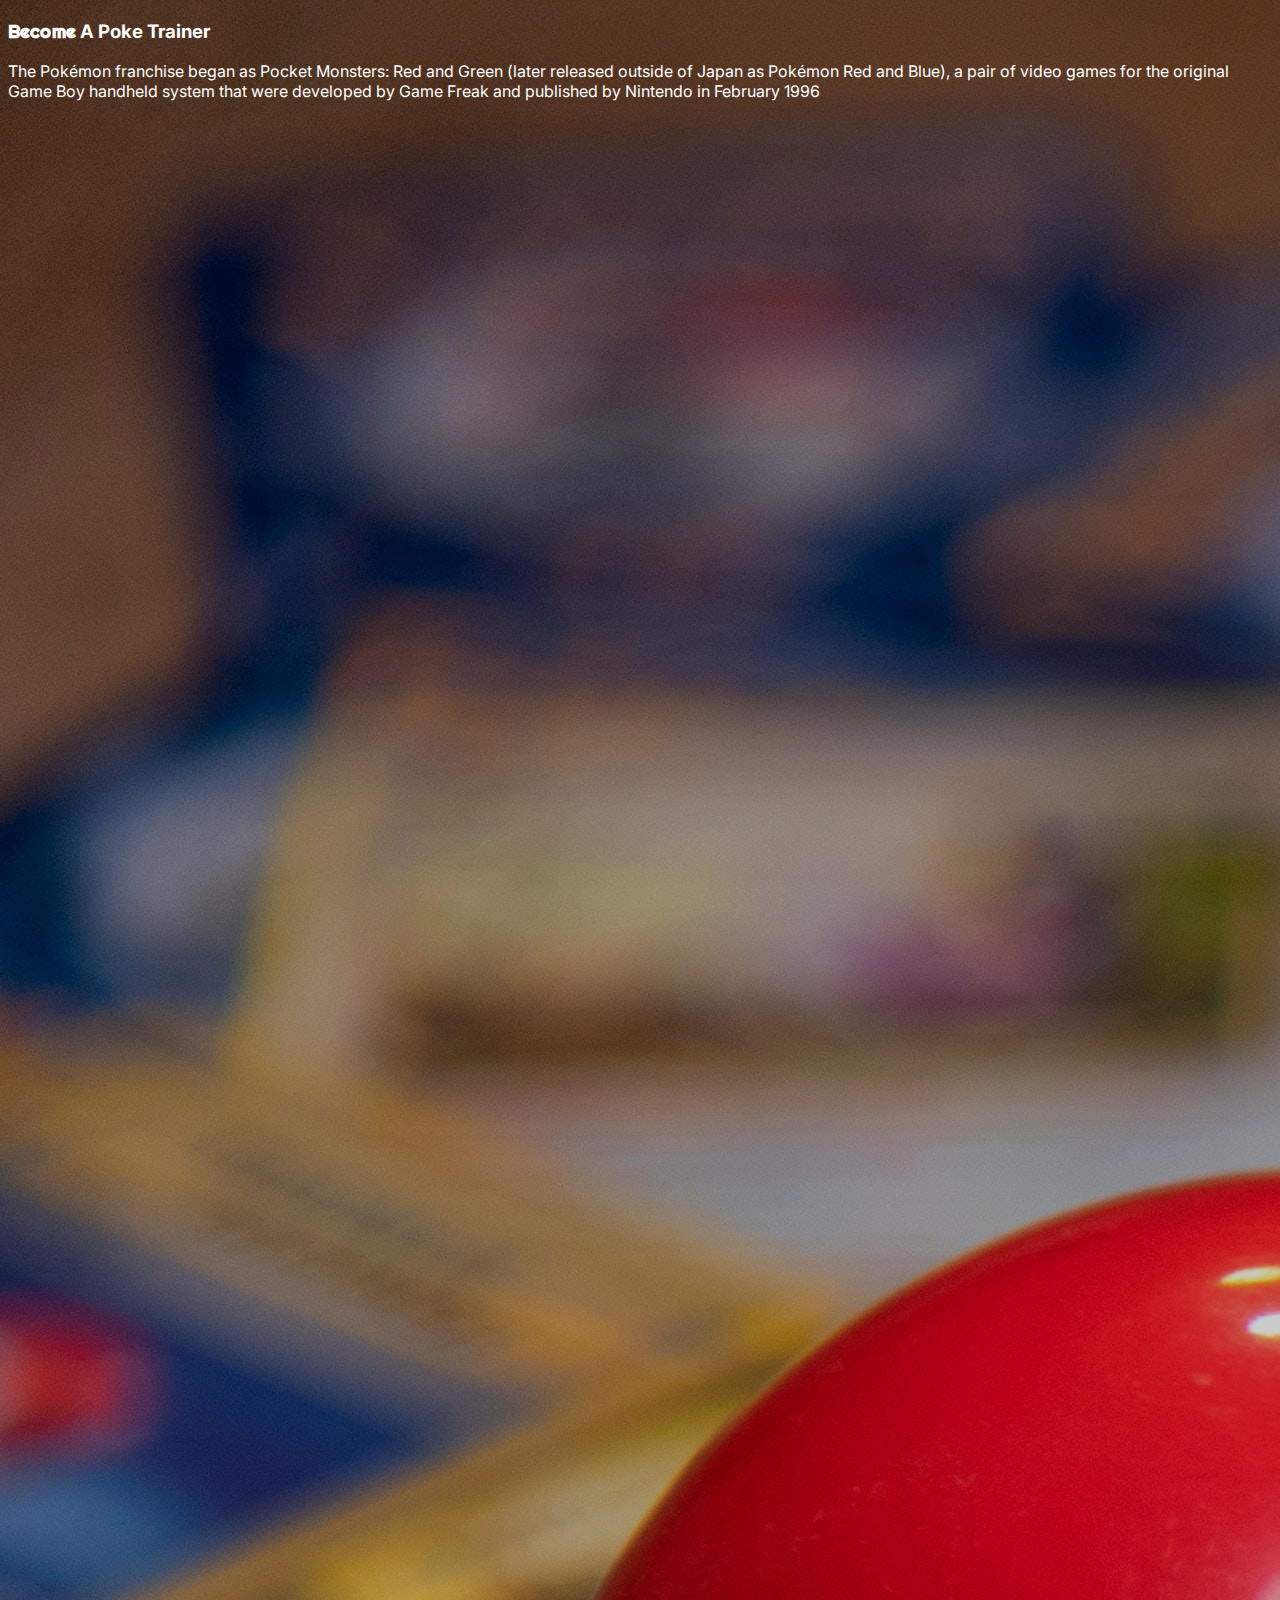
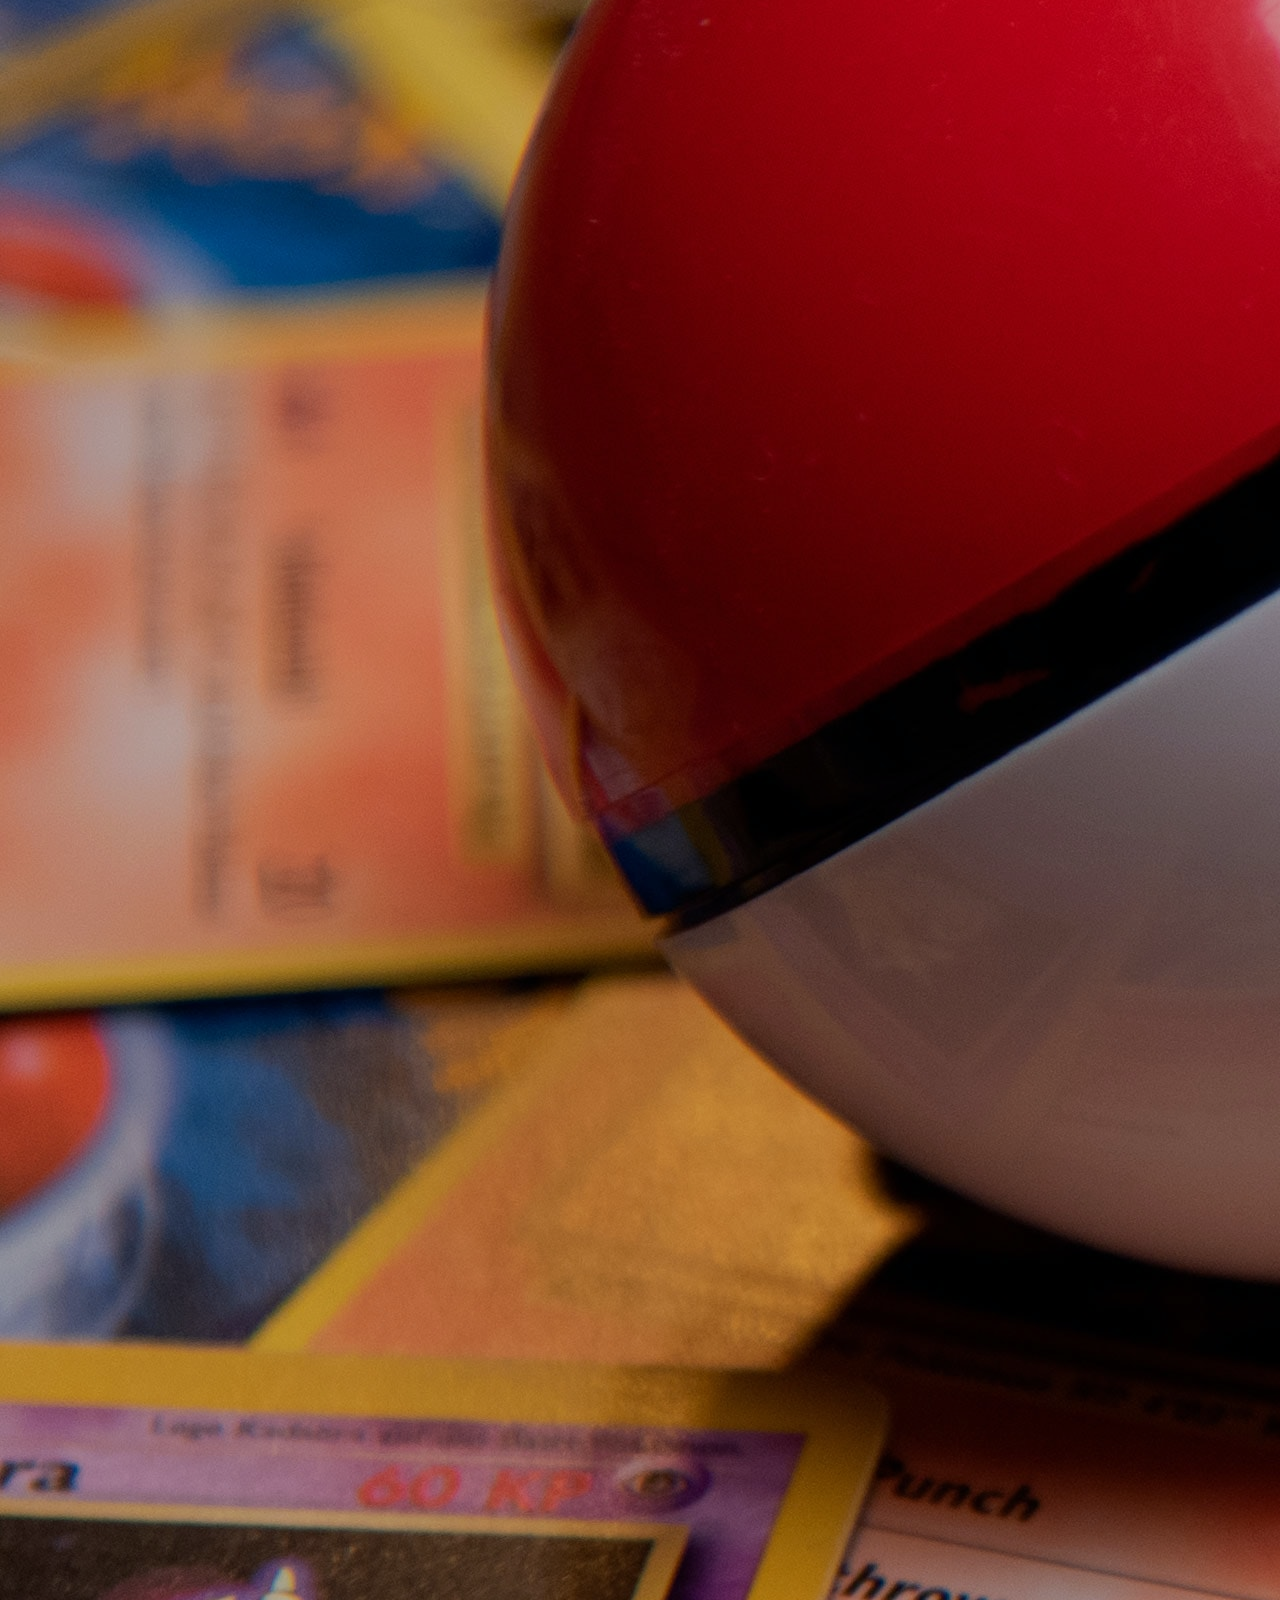
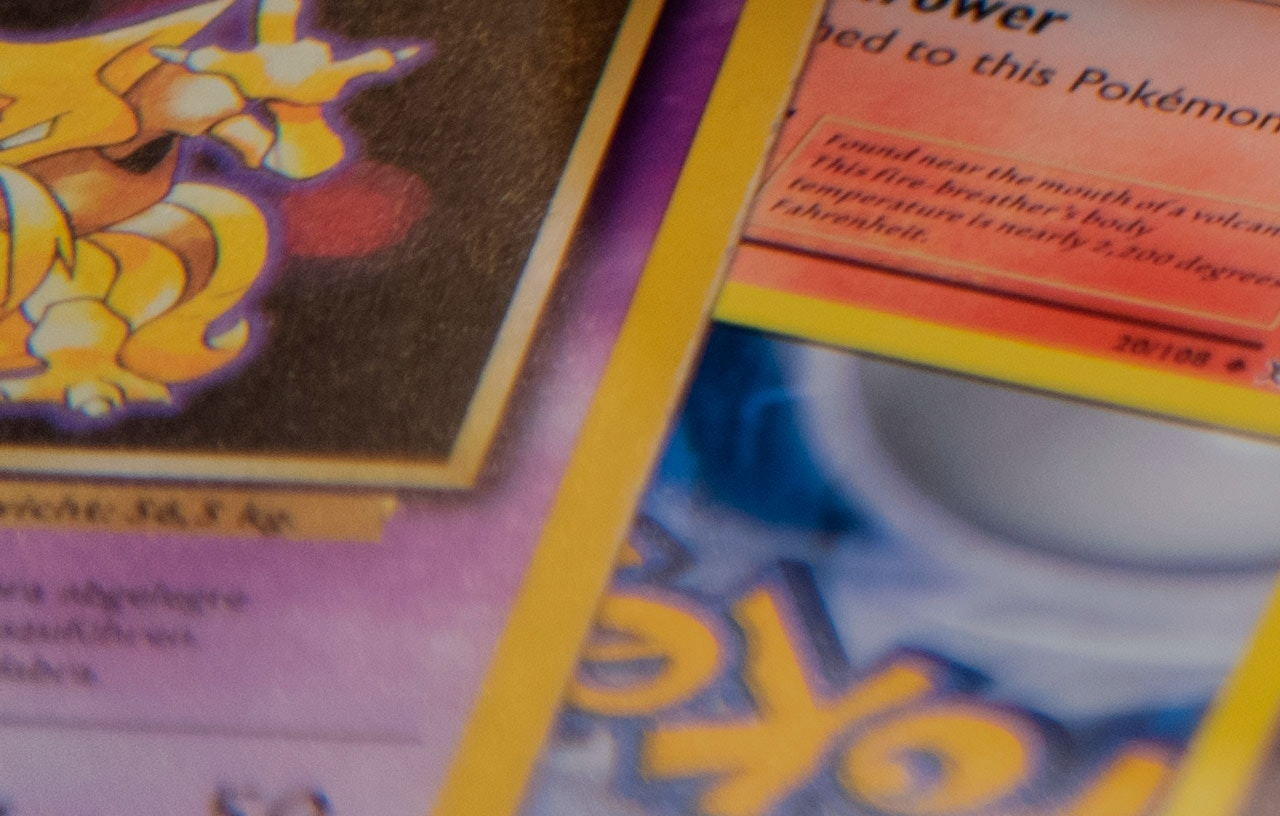
==== bs-cards.html @ b0b36015 "fifth" ====
<!doctype html>
<html lang="en">
  <head>
    <meta charset="utf-8">
    <meta name="viewport" content="width=device-width, initial-scale=1">
    <title>Bootstrap Cards</title>
    <link href="https://cdn.jsdelivr.net/npm/bootstrap@5.3.0-alpha1/dist/css/bootstrap.min.css" rel="stylesheet" integrity="sha384-GLhlTQ8iRABdZLl6O3oVMWSktQOp6b7In1Zl3/Jr59b6EGGoI1aFkw7cmDA6j6gD" crossorigin="anonymous">
    <link rel="stylesheet" href="styles.css">
    <style>
        @import url('https://fonts.googleapis.com/css2?family=Righteous&display=swap');
        /* font-family: 'Righteous', cursive; */
      </style>
  </head>
  <body>
  <img class="bg-img img-fluid w-100 h-100 poke" src="media/images/pokebg.jpg">

    <div class="container text-md-center mt-5  text-sm-start" style="font-family:'Inter',sans-serif; color: White">
      <h3 class="display-4 fw-bold"><span style="font-family: 'Righteous', cursive;">Become</span> A Poke Trainer</h3>
      <p class="py-4 text-muted fs-sm-5 txt-sm-start">The Pokémon franchise began as Pocket Monsters: Red and Green (later released outside of Japan as Pokémon Red and Blue), a pair of video games for the original Game Boy handheld system that were developed by Game Freak and published by Nintendo in February 1996</p>
    </div>


    <!-- bootstrap js -->
    <script src="https://cdn.jsdelivr.net/npm/bootstrap@5.3.0-alpha1/dist/js/bootstrap.bundle.min.js" integrity="sha384-w76AqPfDkMBDXo30jS1Sgez6pr3x5MlQ1ZAGC+nuZB+EYdgRZgiwxhTBTkF7CXvN" crossorigin="anonymous"></script>
  </body>
</html>
---- styles.css ----
@import url('https://fonts.googleapis.com/css2?family=Inter:wght@500&display=swap');



*{
    font-family: Inter', sans-serif;
}



.bg-image{
    object-fit: cover;
    filter:brightness(0.7);
    position: absolute;
    top: 0;
    left: 0;
    z-index: -1;
}

.poke{
    object-fit: cover;
    filter: brightness(0.8);
    position: absolute;
    top: 0;
    left: 0;
    z-index: -1;
}
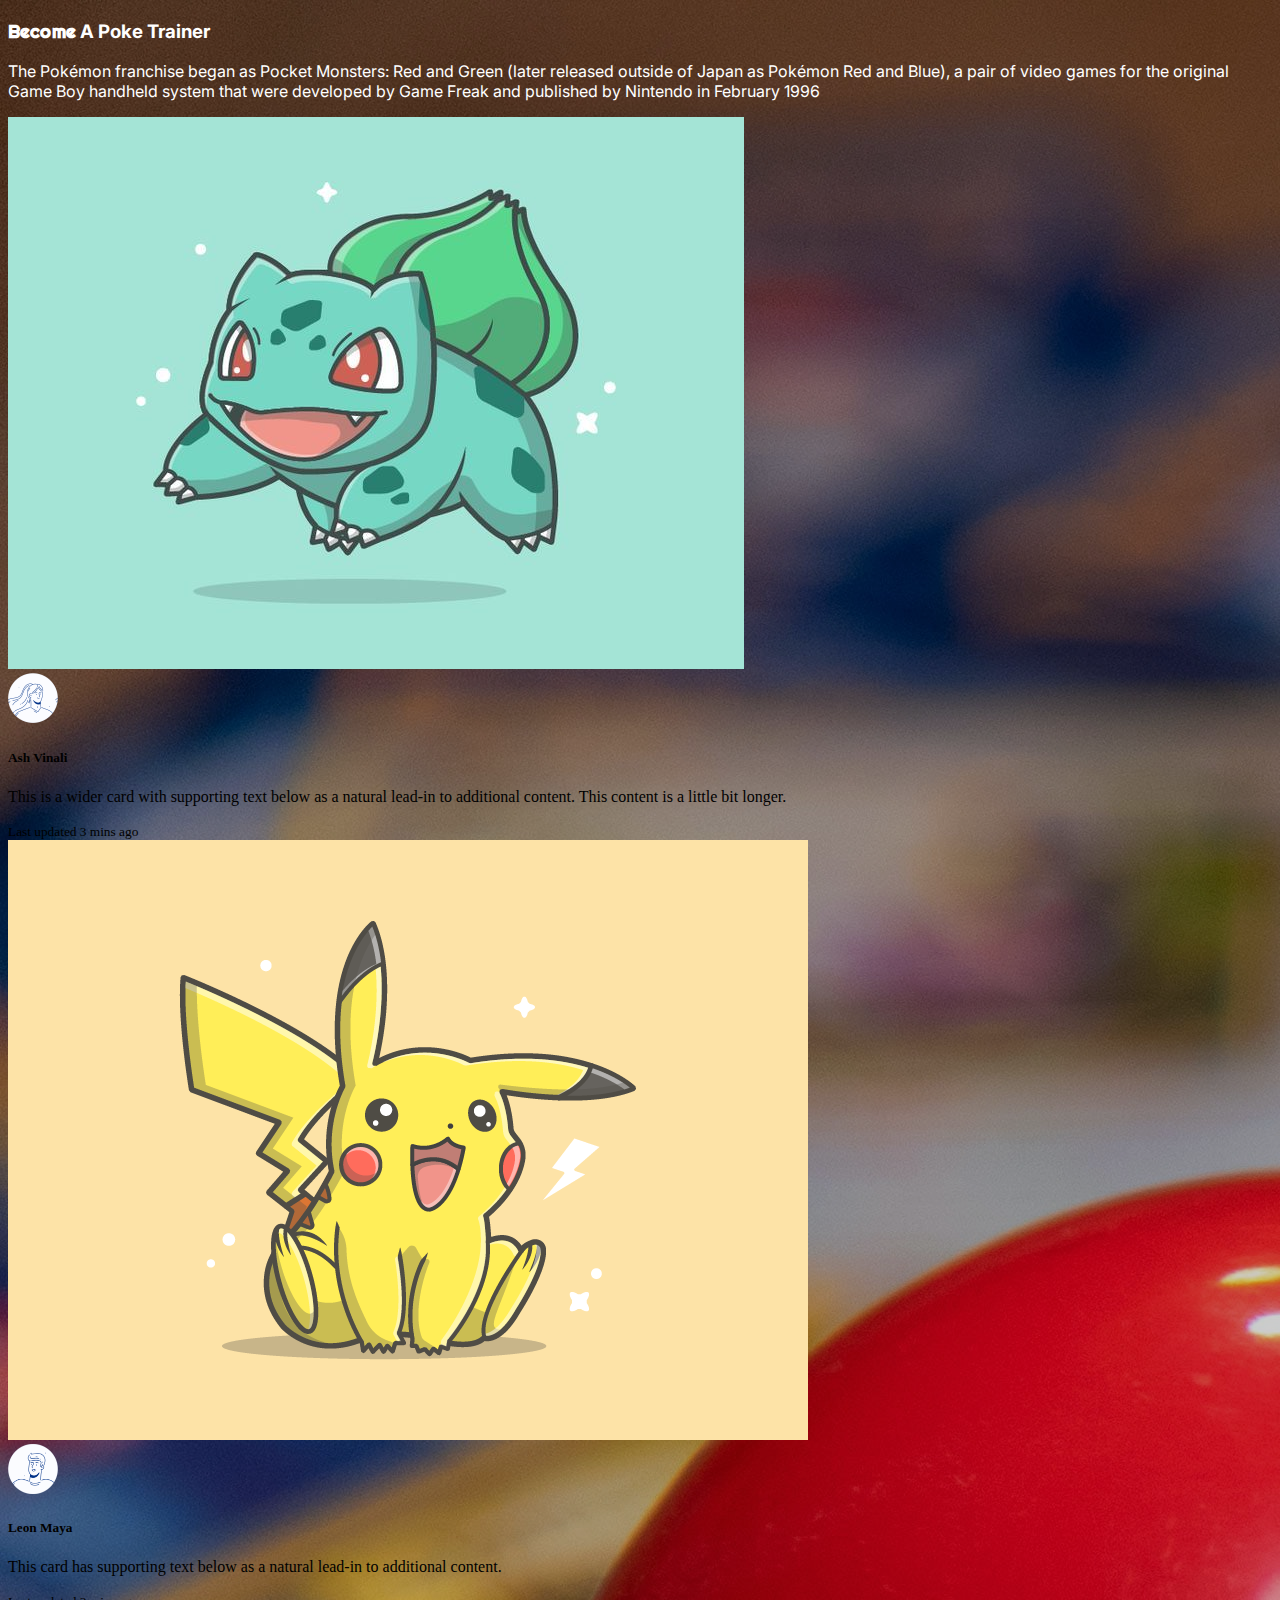
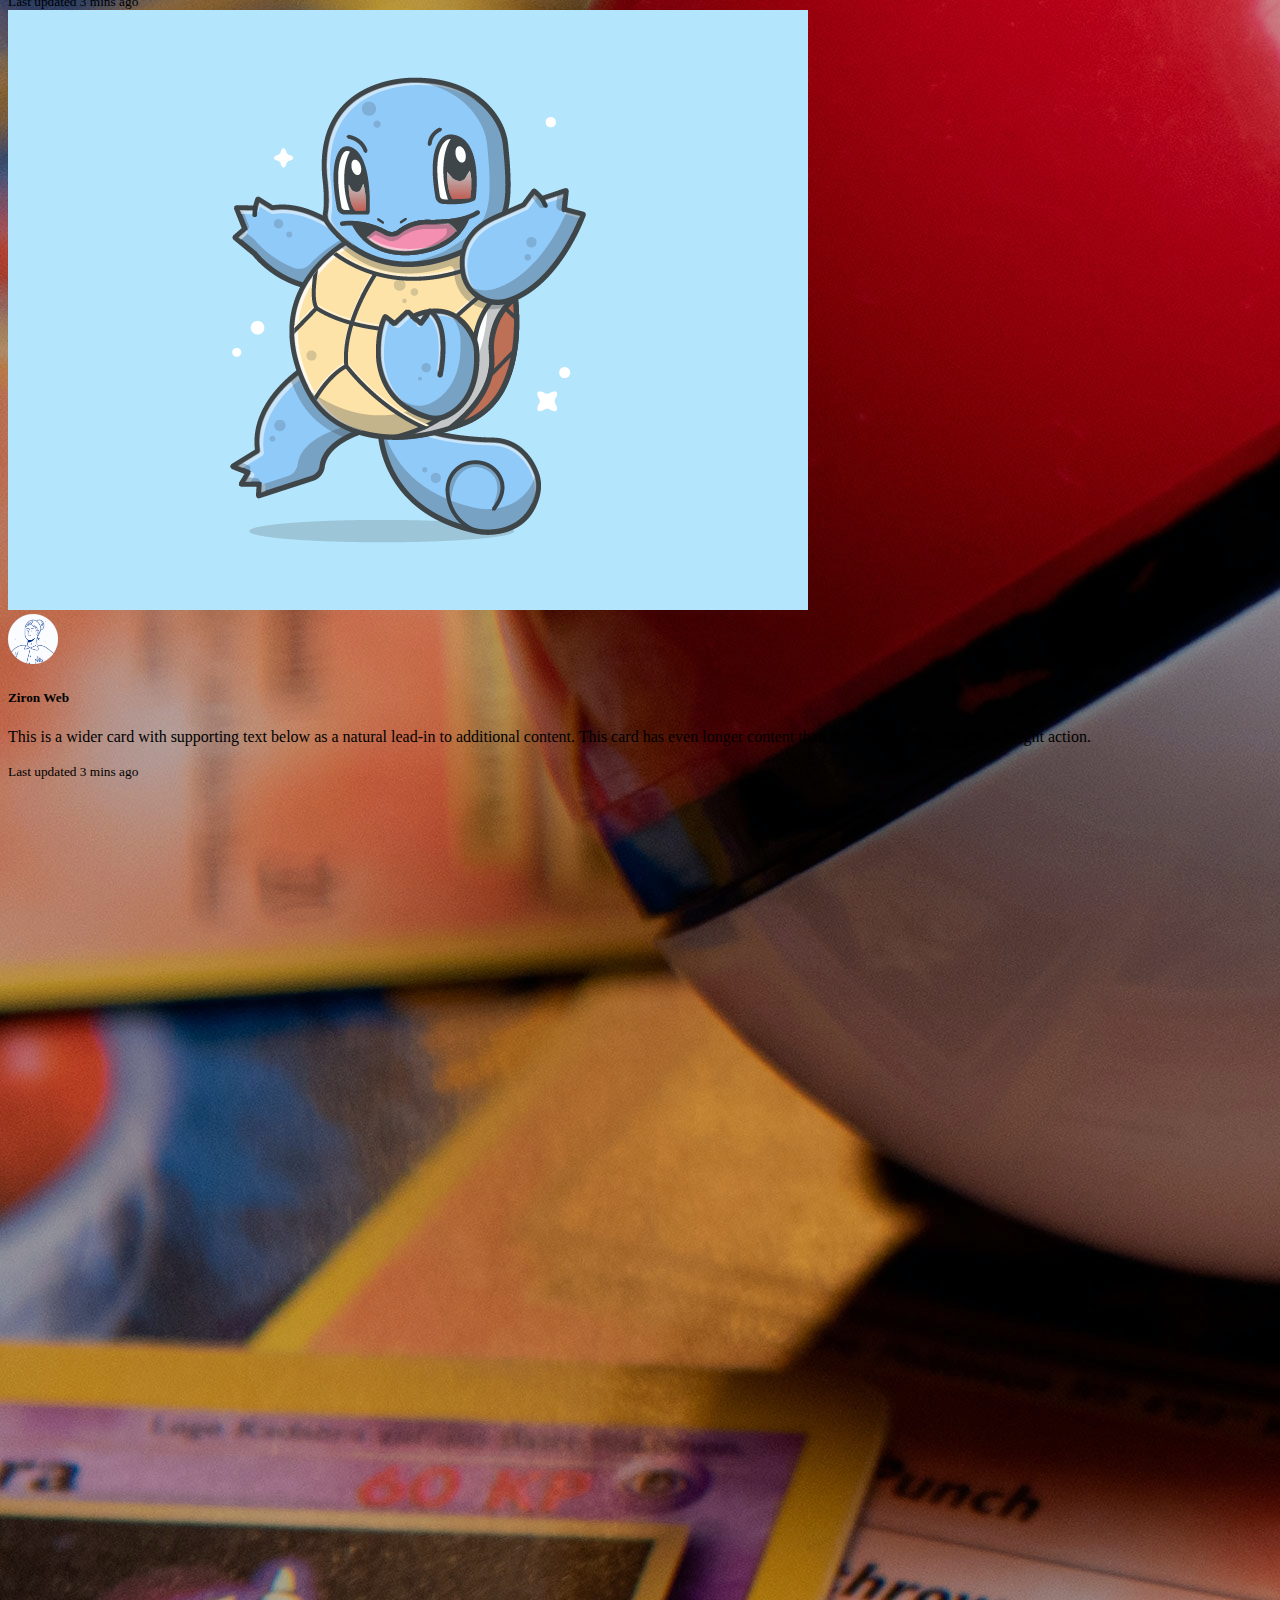
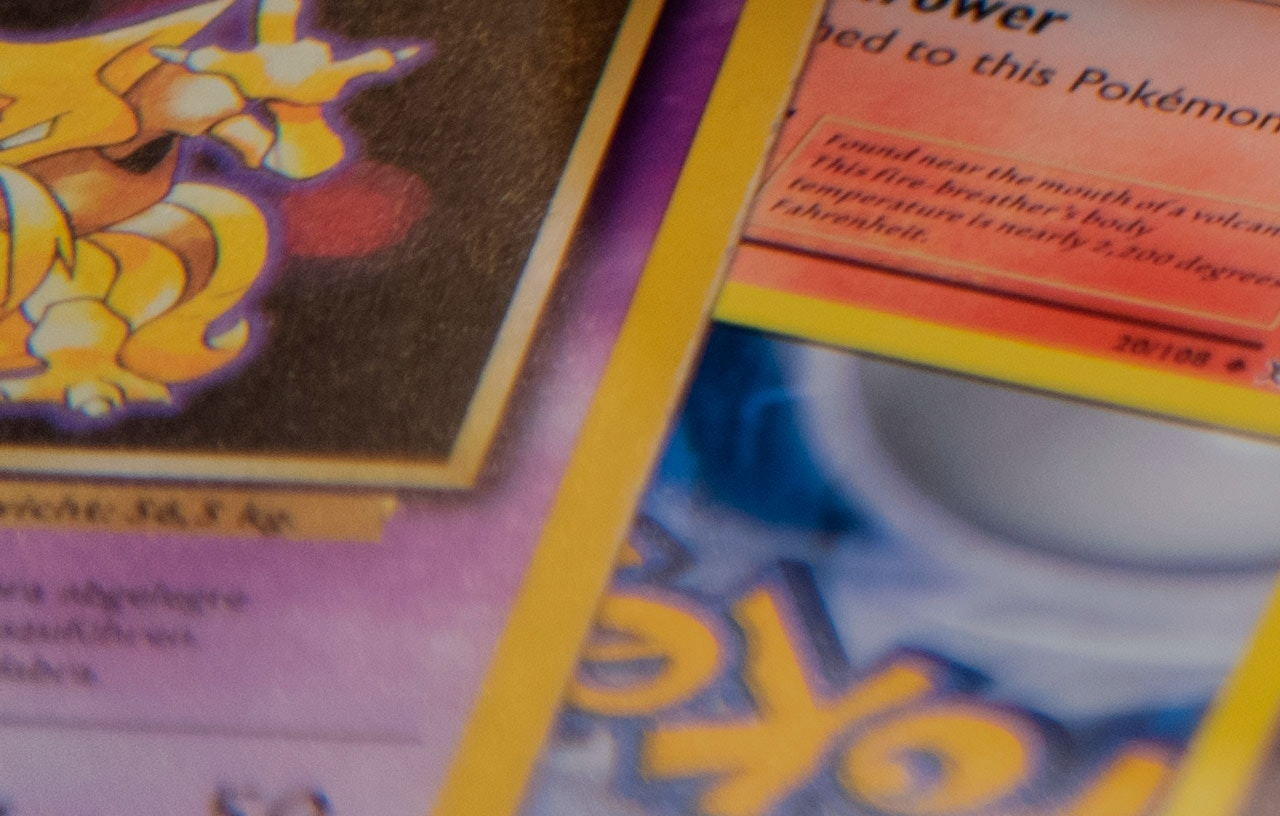
==== commit 1921b95d: "sixth" ====
--- a/bs-cards.html
+++ b/bs-cards.html
@@ -16,8 +16,52 @@
 
     <div class="container text-md-center mt-5  text-sm-start" style="font-family:'Inter',sans-serif; color: White">
       <h3 class="display-4 fw-bold"><span style="font-family: 'Righteous', cursive;">Become</span> A Poke Trainer</h3>
-      <p class="py-4 text-muted fs-sm-5 txt-sm-start">The Pokémon franchise began as Pocket Monsters: Red and Green (later released outside of Japan as Pokémon Red and Blue), a pair of video games for the original Game Boy handheld system that were developed by Game Freak and published by Nintendo in February 1996</p>
+      <p class="py-4 fs-sm-5 txt-sm-start">The Pokémon franchise began as Pocket Monsters: Red and Green (later released outside of Japan as Pokémon Red and Blue), a pair of video games for the original Game Boy handheld system that were developed by Game Freak and published by Nintendo in February 1996</p>
+
     </div>
+    <section class="container mt-5">
+        <div class="row row-cols-1 row-cols-md-3 g-4">
+            <div class="col">
+              <div class="card h-100">
+                <img src="media/images/Bulbasaur 😁💚.jpeg" class="card-img-top" alt="...">
+                <div class="card-body">
+                  <img class="img-fluid my-4 border rounded-circle border-info ac-1" src="media/images/Afterclap-1.png">  
+                  <h5 class="card-title">Ash Vinali</h5>
+                  <p class="card-text">This is a wider card with supporting text below as a natural lead-in to additional content. This content is a little bit longer.</p>
+                </div>
+                <div class="card-footer">
+                  <small class="text-muted">Last updated 3 mins ago</small>
+                </div>
+              </div>
+            </div>
+            <div class="col">
+              <div class="card h-100">
+                <img src="media/images/Pikachu! ⚡😁.png" class="card-img-top" alt="...">
+                <div class="card-body">
+                  <img class="img-fluid my-4 border rounded-circle border-info ac-1" src="media/images/Afterclap-2.png">
+                  <h5 class="card-title">Leon Maya</h5>
+                  <p class="card-text">This card has supporting text below as a natural lead-in to additional content.</p>
+                </div>
+                <div class="card-footer">
+                  <small class="text-muted">Last updated 3 mins ago</small>
+                </div>
+              </div>
+            </div>
+            <div class="col">
+              <div class="card h-100">
+                <img src="media/images/Squirtle° 😉💙.png" class="card-img-top" alt="...">
+                <div class="card-body">
+                  <img class="img-fluid my-4 border rounded-circle border-info ac-1" src="media/images/Afterclap-3.png">
+                  <h5 class="card-title">Ziron Web</h5>
+                  <p class="card-text">This is a wider card with supporting text below as a natural lead-in to additional content. This card has even longer content than the first to show that equal height action.</p>
+                </div>
+                <div class="card-footer">
+                  <small class="text-muted">Last updated 3 mins ago</small>
+                </div>
+              </div>
+            </div>
+          </div>
+    </section>
 
 
     <!-- bootstrap js -->
--- a/styles.css
+++ b/styles.css
@@ -24,4 +24,10 @@
     top: 0;
     left: 0;
     z-index: -1;
+}
+
+.ac-1{
+    height: 50px;
+    width: 50px;
+    
 }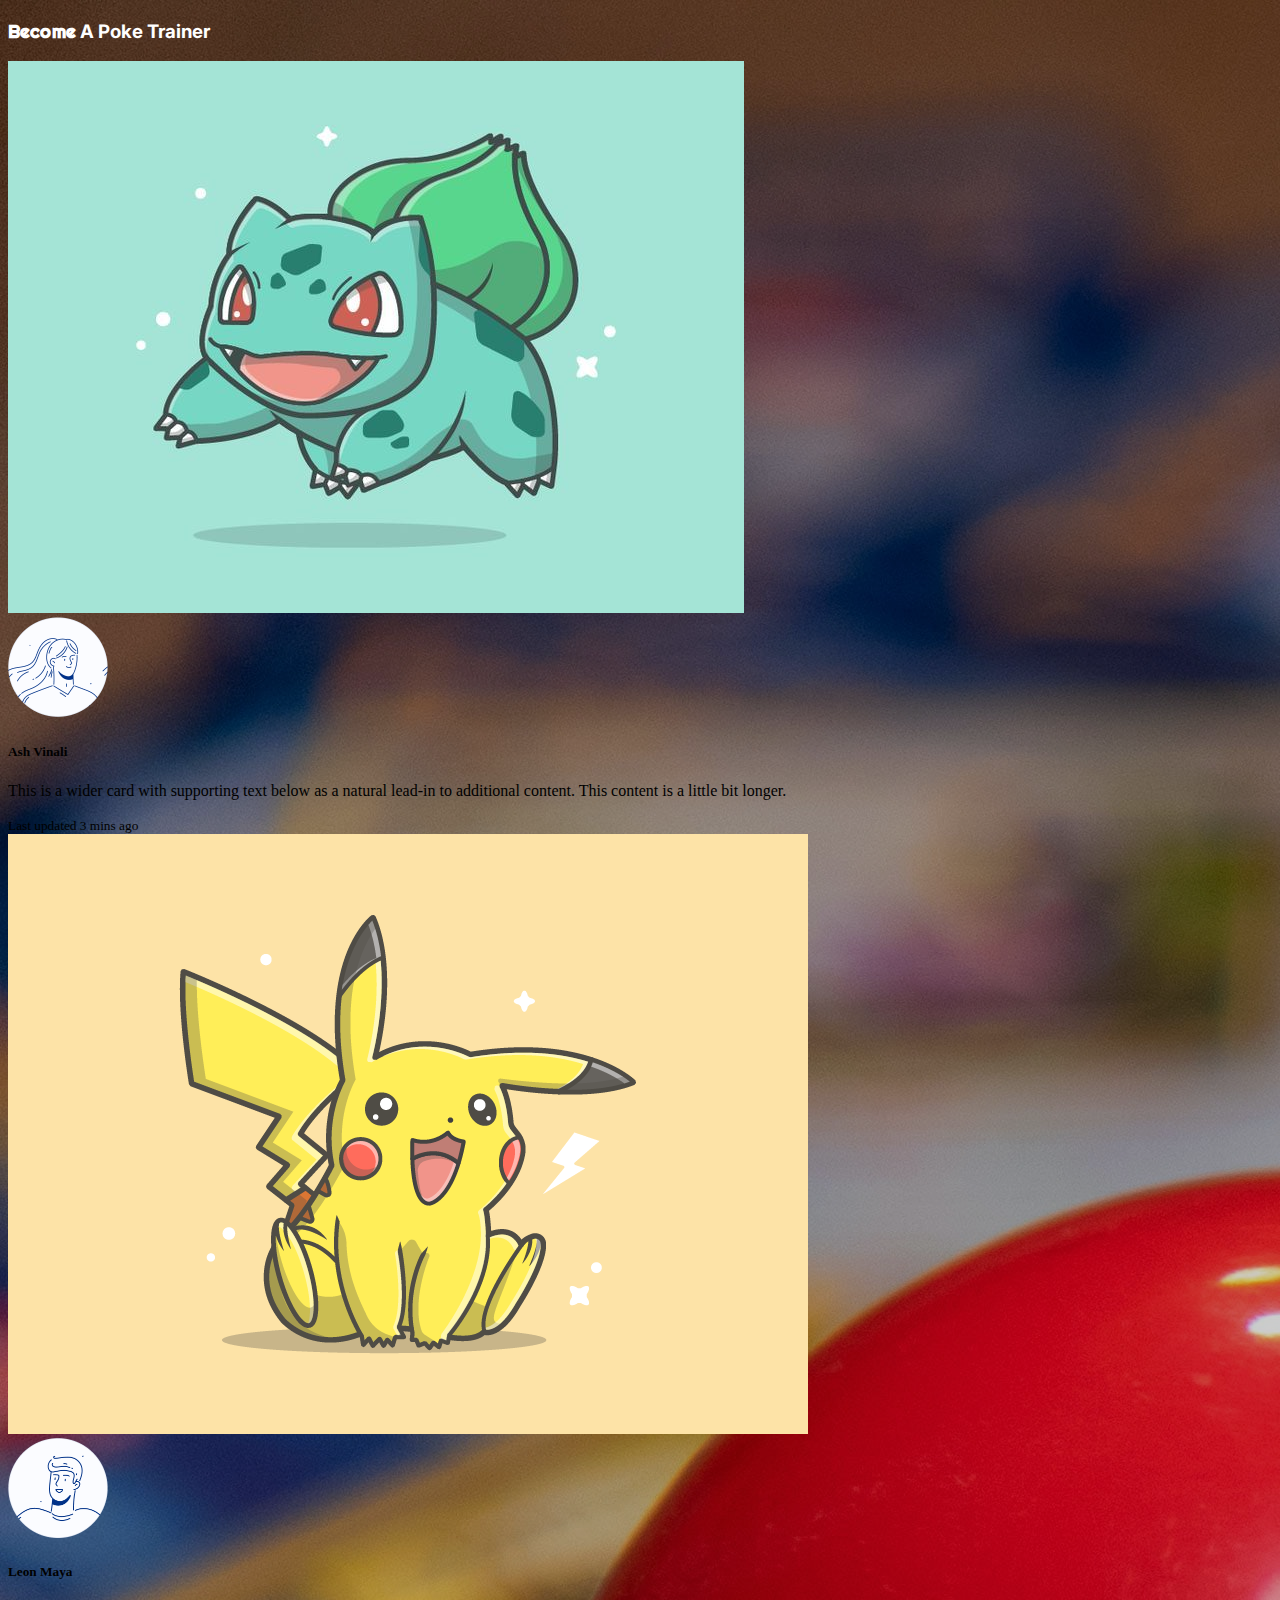
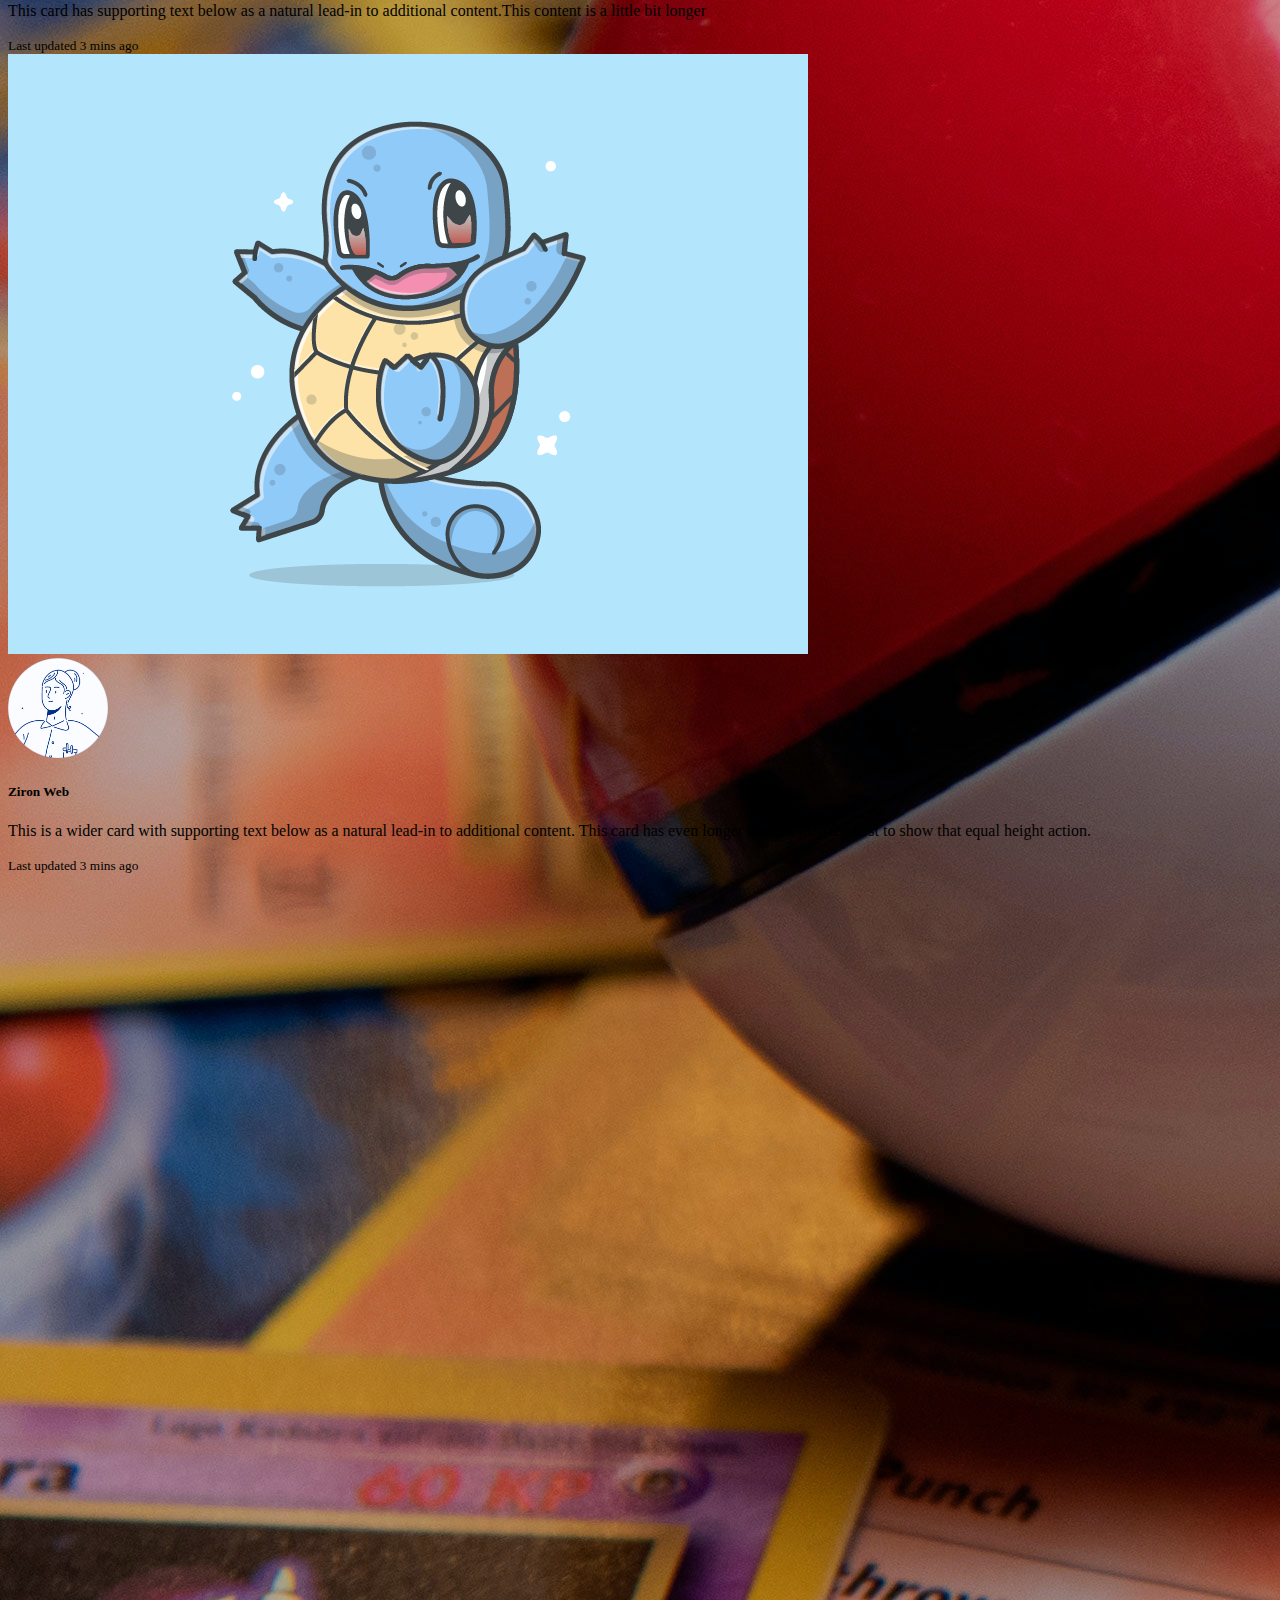
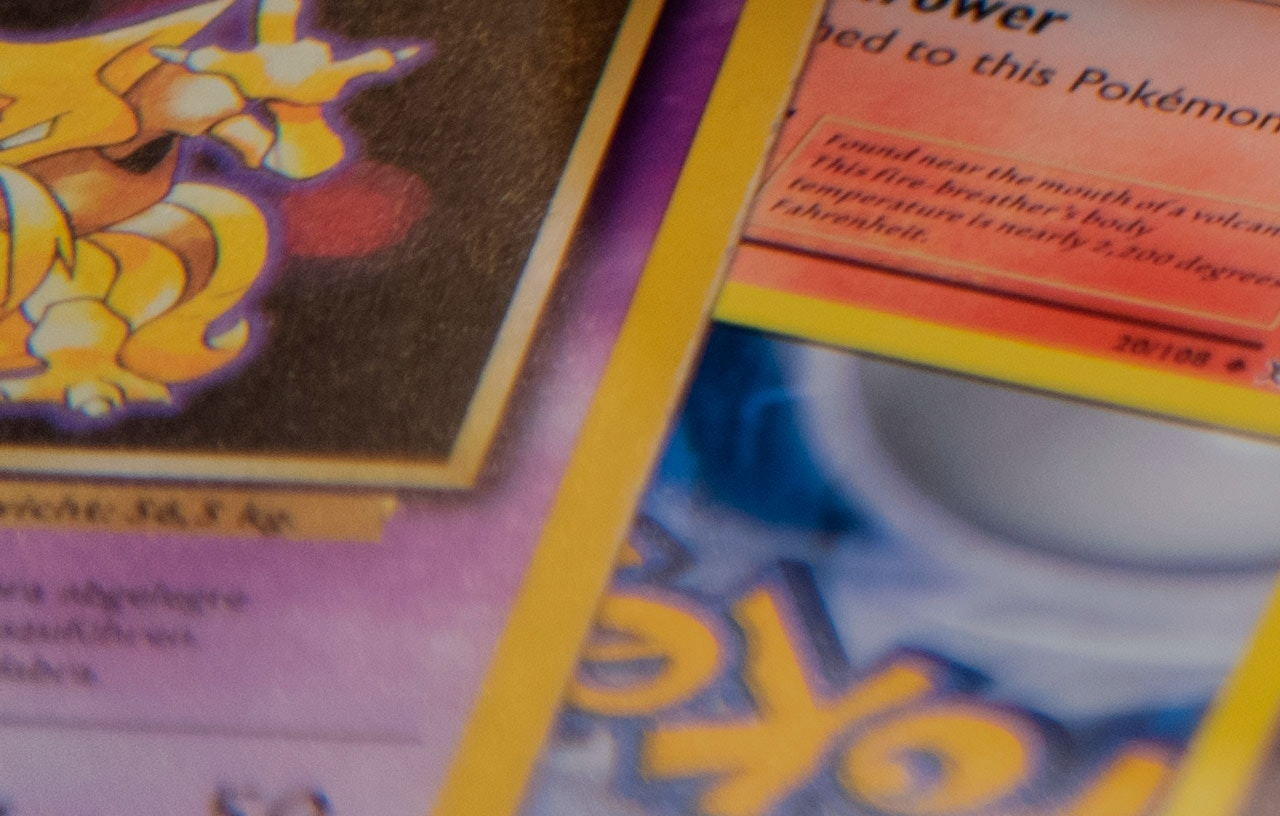
==== commit 47d34cad: "seventh" ====
--- a/bs-cards.html
+++ b/bs-cards.html
@@ -12,11 +12,11 @@
       </style>
   </head>
   <body>
-  <img class="bg-img img-fluid w-100 h-100 poke" src="media/images/pokebg.jpg">
+  <img class="bg-img img-fluid w-100 vh-50 poke" src="media/images/pokebg.jpg">
 
     <div class="container text-md-center mt-5  text-sm-start" style="font-family:'Inter',sans-serif; color: White">
       <h3 class="display-4 fw-bold"><span style="font-family: 'Righteous', cursive;">Become</span> A Poke Trainer</h3>
-      <p class="py-4 fs-sm-5 txt-sm-start">The Pokémon franchise began as Pocket Monsters: Red and Green (later released outside of Japan as Pokémon Red and Blue), a pair of video games for the original Game Boy handheld system that were developed by Game Freak and published by Nintendo in February 1996</p>
+      <!-- <p class="py-4 fs-sm-5 txt-sm-start">The Pokémon franchise began as Pocket Monsters: Red and Green (later released outside of Japan as Pokémon Red and Blue), a pair of video games for the original Game Boy handheld system that were developed by Game Freak and published by Nintendo in February 1996</p> -->
 
     </div>
     <section class="container mt-5">
@@ -24,39 +24,39 @@
             <div class="col">
               <div class="card h-100">
                 <img src="media/images/Bulbasaur 😁💚.jpeg" class="card-img-top" alt="...">
-                <div class="card-body">
+                <div class="card-body d-flex flex-column align-items-center">
                   <img class="img-fluid my-4 border rounded-circle border-info ac-1" src="media/images/Afterclap-1.png">  
                   <h5 class="card-title">Ash Vinali</h5>
                   <p class="card-text">This is a wider card with supporting text below as a natural lead-in to additional content. This content is a little bit longer.</p>
                 </div>
                 <div class="card-footer">
-                  <small class="text-muted">Last updated 3 mins ago</small>
+                  <small class="text-center">Last updated 3 mins ago</small>
                 </div>
               </div>
             </div>
             <div class="col">
               <div class="card h-100">
                 <img src="media/images/Pikachu! ⚡😁.png" class="card-img-top" alt="...">
-                <div class="card-body">
-                  <img class="img-fluid my-4 border rounded-circle border-info ac-1" src="media/images/Afterclap-2.png">
+                <div class="card-body d-flex flex-column align-items-center">
+                  <img class="img-fluid  my-4 border rounded-circle border-info position-relative ac-1" src="media/images/Afterclap-2.png">
                   <h5 class="card-title">Leon Maya</h5>
-                  <p class="card-text">This card has supporting text below as a natural lead-in to additional content.</p>
+                  <p class="card-text">This card has supporting text below as a natural lead-in to additional content.This content is a little bit longer</p>
                 </div>
                 <div class="card-footer">
-                  <small class="text-muted">Last updated 3 mins ago</small>
+                  <small class="text-center">Last updated 3 mins ago</small>
                 </div>
               </div>
             </div>
             <div class="col">
               <div class="card h-100">
                 <img src="media/images/Squirtle° 😉💙.png" class="card-img-top" alt="...">
-                <div class="card-body">
+                <div class="card-body d-flex flex-column align-items-center">
                   <img class="img-fluid my-4 border rounded-circle border-info ac-1" src="media/images/Afterclap-3.png">
                   <h5 class="card-title">Ziron Web</h5>
                   <p class="card-text">This is a wider card with supporting text below as a natural lead-in to additional content. This card has even longer content than the first to show that equal height action.</p>
                 </div>
                 <div class="card-footer">
-                  <small class="text-muted">Last updated 3 mins ago</small>
+                  <small class="text-center">Last updated 3 mins ago</small>
                 </div>
               </div>
             </div>
--- a/styles.css
+++ b/styles.css
@@ -27,7 +27,7 @@
 }
 
 .ac-1{
-    height: 50px;
-    width: 50px;
-    
+    height: 100px;
+    width: 100px;
+
 }